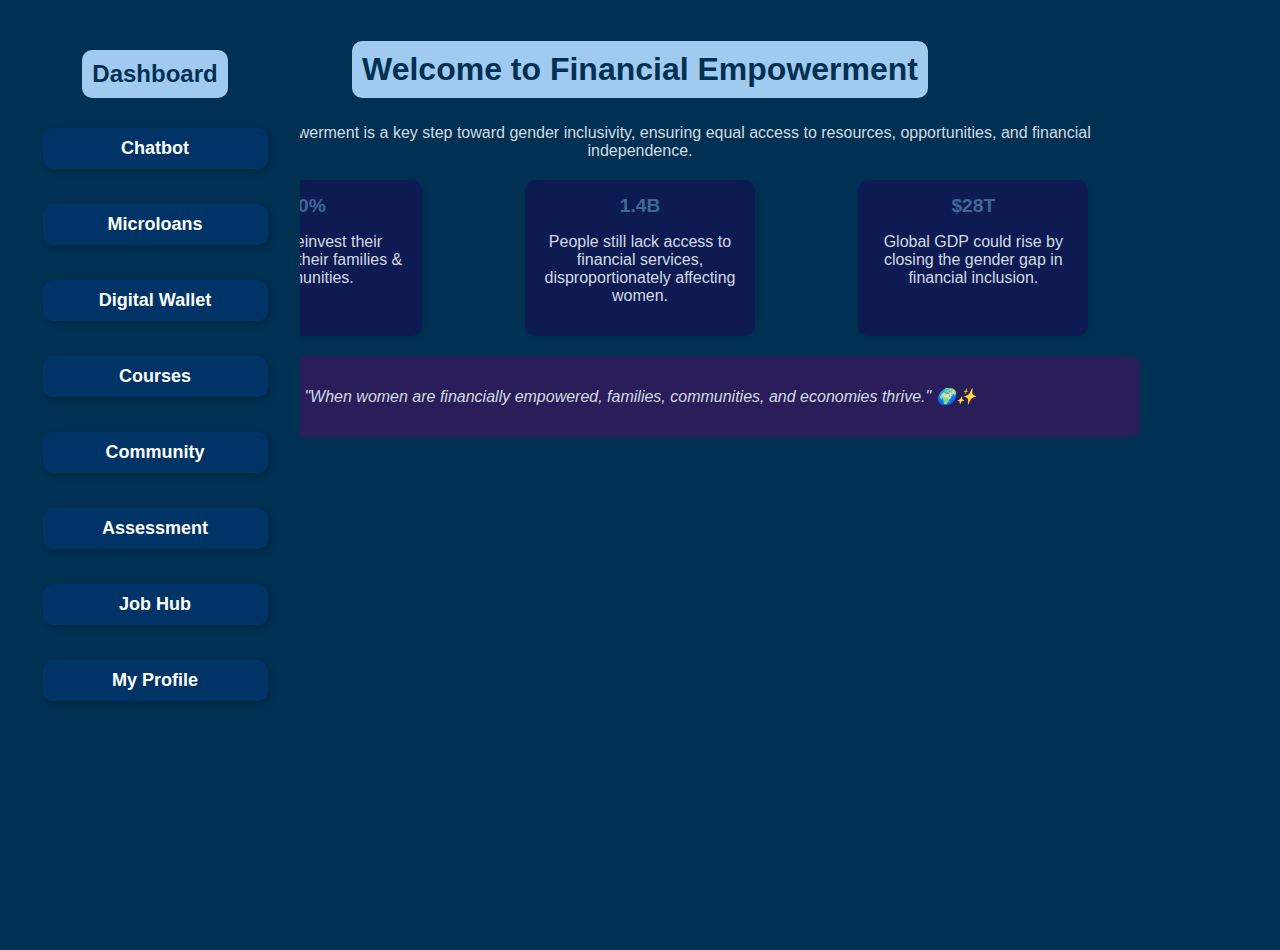
==== dashboard.html @ f480b658 "Add files via upload" ====
<!DOCTYPE html>
<html lang="en">
<head>
    <meta charset="UTF-8">
    <meta name="viewport" content="width=device-width, initial-scale=1.0">
    <title>Dashboard</title>
    <link rel="stylesheet" href="style.css">
    <style>
        .stats-container {
            display: flex;
            justify-content: space-around;
            margin-top: 20px;
        }
        .stat-box {
            background: rgba(17, 23, 84, 0.8);
            padding: 15px;
            border-radius: 10px;
            text-align: center;
            width: 20%;
            box-shadow: 2px 2px 10px rgba(0, 0, 0, 0.1);
        }
        .highlight {
            font-size: 1.2em;
            font-weight: bold;
            color: #406896;
        }
        .quote {
            margin-top: 20px;
            font-style: italic;
            text-align: center;
            background: rgba(68, 18, 93, 0.6);
            padding: 15px;
            border-radius: 10px;
        }
    </style>
</head>
<body>
    <div class="sidebar">
        <h2>Dashboard</h2>
        <button onclick="navigateTo('chatbot.html')">Chatbot</button>
        <button onclick="navigateTo('microloans.html')">Microloans</button>
        <button onclick="navigateTo('wallet.html')">Digital Wallet</button>
        <button onclick="navigateTo('courses.html')">Courses</button>
        <button onclick="navigateTo('community.html')">Community</button>
        <button onclick="navigateTo('assessment.html')">Assessment</button>
        <button onclick="navigateTo('jobhub.html')">Job Hub</button>
        <button onclick="navigateTo('profile.html')">My Profile</button>
    </div>

    <div class="content">
        <h1>Welcome to Financial Empowerment</h1>
        <p>Financial empowerment is a key step toward gender inclusivity, ensuring equal access to resources, opportunities, and financial independence.</p>

        <div class="stats-container">
            <div class="stat-box">
                <span class="highlight">70%</span>
                <p>Women reinvest their income into their families & communities.</p>
            </div>
            <div class="stat-box">
                <span class="highlight">1.4B</span>
                <p>People still lack access to financial services, disproportionately affecting women.</p>
            </div>
            <div class="stat-box">
                <span class="highlight">$28T</span>
                <p>Global GDP could rise by closing the gender gap in financial inclusion.</p>
            </div>
        </div>

        <div class="quote">
            <p>"When women are financially empowered, families, communities, and economies thrive." 🌍✨</p>
        </div>
    </div>

    <script src="script.js"></script>
</body>
</html>
---- style.css ----
/* ---- General Styles ---- */
body {
    font-family: 'Arial', sans-serif;
    margin: 0;
    padding: 0;
    display: flex;
    flex-direction: column;
    align-items: center;
    background-color: #003153; /* Prussian Blue */
    color: white;
}

/* ---- Centered Content ---- */
.content {
    text-align: center;
    width: 80%;
    max-width: 1000px;
    padding: 20px;
}

/* ---- Headings ---- */
h1, h2, h3 {
    color: #003153; /* Deep Color */
    background-color: #a1caf1; /* Light Blue */
    padding: 10px;
    border-radius: 10px;
    display: inline-block;
    margin-bottom: 10px;
}

/* ---- Paragraphs and Text ---- */
p, li {
    color: #d2dae1; /* Light Color */
}

/* ---- Links ---- */
a {
    color: #90ee90; /* Light Green */
    text-decoration: none;
    font-weight: bold;
}

a:hover {
    text-decoration: underline;
}

/* ---- Buttons ---- */
button {
    background-color: #a1caf1;
    color: #003153;
    padding: 15px 30px;
    font-size: 18px;
    font-weight: bold;
    border: none;
    border-radius: 25px;
    cursor: pointer;
    transition: all 0.3s ease;
    margin-top: 20px;
    box-shadow: 3px 3px 10px rgba(255, 255, 255, 0.3);
}

button:hover {
    background-color: #82b1e1;
    transform: scale(1.05);
    box-shadow: 0px 0px 10px rgba(255, 255, 255, 0.5);
}

/* ---- Sidebar ---- */
.sidebar {
    width: 250px;
    background-color: #003153;
    padding: 20px;
    height: 100vh;
    display: flex;
    flex-direction: column;
    align-items: center;
}

.sidebar button {
    width: 90%;
    padding: 15px;
    margin-bottom: 15px;
    background-color: #a1caf1;
    border: none;
    color: #003153;
    font-size: 18px;
    cursor: pointer;
    border-radius: 25px;
    transition: all 0.3s ease;
}

.sidebar button:hover {
    background-color: #82b1e1;
    transform: scale(1.05);
    box-shadow: 0px 0px 10px rgba(255, 255, 255, 0.5);
}

/* ---- Boxed Sections ---- */
section {
    background: #003153;
    padding: 30px;
    border-radius: 20px;
    box-shadow: 5px 5px 15px rgba(0, 0, 0, 0.2);
    width: 70%;
    margin: 20px auto;
    text-align: center;
    transition: transform 0.3s ease;
}

section:hover {
    transform: scale(1.05);
}

.course, .question, .wallet-balance, .chat-box, .loan-info {
    background: rgba(129, 177, 225, 0.85); /* Light blue with transparency */
    padding: 20px;
    border-radius: 20px;
    box-shadow: 5px 5px 15px rgba(0, 0, 0, 0.2);
    width: 70%;
    margin: 20px auto;
    text-align: center;
}


/* ---- MCQ Section for Assessment ---- */
.question {
    display: flex;
    align-items: center;
    background: #82b1e1;
    padding: 15px;
    margin: 15px auto;
    border-radius: 15px;
    box-shadow: 3px 3px 10px rgba(0, 0, 0, 0.2);
    text-align: left;
    width: 90%;
    font-size: 18px;
    color: #003153;
}

.question input[type="radio"] {
    accent-color: #003153;
    transform: scale(1.2);
    margin-right: 10px;
}

/* ---- Chatbot Section ---- */
#chatbot {
    background: #003153;
    padding: 30px;
    border-radius: 20px;
    box-shadow: 5px 5px 15px rgba(0, 0, 0, 0.2);
    width: 60%;
    text-align: center;
}

#chat-window {
    background: #82b1e1;
    padding: 20px;
    border-radius: 15px;
    height: 300px;
    overflow-y: auto;
}

/* ---- Responsive Design ---- */
@media (max-width: 768px) {
    .sidebar {
        width: 100%;
        height: auto;
        flex-direction: row;
        justify-content: space-around;
    }
    
    .sidebar button {
        width: auto;
        padding: 10px;
    }
    
    .content, section, .course, .question, .wallet-balance, .chat-box, .loan-info {
        width: 95%;
    }
    .content {
        display: flex;
        flex-direction: column;
        align-items: center;
        justify-content: center;
        width: 80%;
        max-width: 1000px;
        padding: 20px;
    }
    
    .question {
        width: 95%;
    }
}
.container {
    display: flex;
    flex-direction: row;
    width: 100%;
    min-height: 100vh;
}
.content {
    display: block !important;
    visibility: visible !important;
    opacity: 1 !important;
    width: 80%;
    margin: auto;
    text-align: center;
    padding: 20px;
}

.sidebar {
    position: absolute;
    left: 10px;
    top: 10px;
}

.sidebar button {
    background-color: #003366; /* Prussian Blue */
    color: white;
    padding: 10px 20px;
    border: none;
    border-radius: 10px;
    cursor: pointer;
    box-shadow: 3px 3px 10px rgba(0, 0, 0, 0.2);
    transition: 0.3s;
}

.sidebar button:hover {
    background-color: #00509e; /* Lighter blue */
}
/* Apply background only to profile.html */
body.profile-page {
    background: url('images/img17.img') no-repeat center center fixed;
    background-size: cover;
}
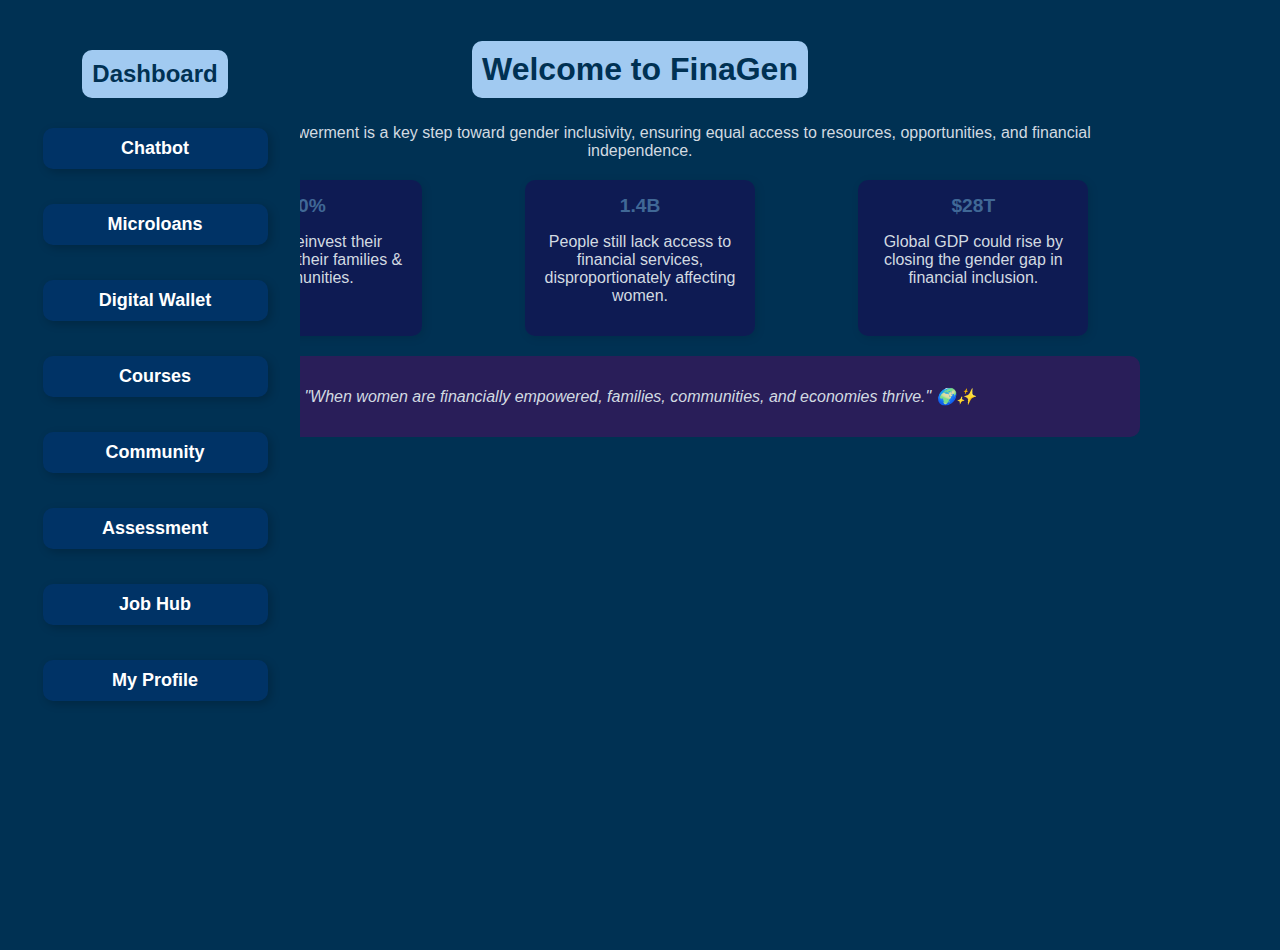
==== commit 58437afc: "Update dashboard.html" ====
--- a/dashboard.html
+++ b/dashboard.html
@@ -48,7 +48,7 @@
     </div>
 
     <div class="content">
-        <h1>Welcome to Financial Empowerment</h1>
+        <h1>Welcome to FinaGen</h1>
         <p>Financial empowerment is a key step toward gender inclusivity, ensuring equal access to resources, opportunities, and financial independence.</p>
 
         <div class="stats-container">
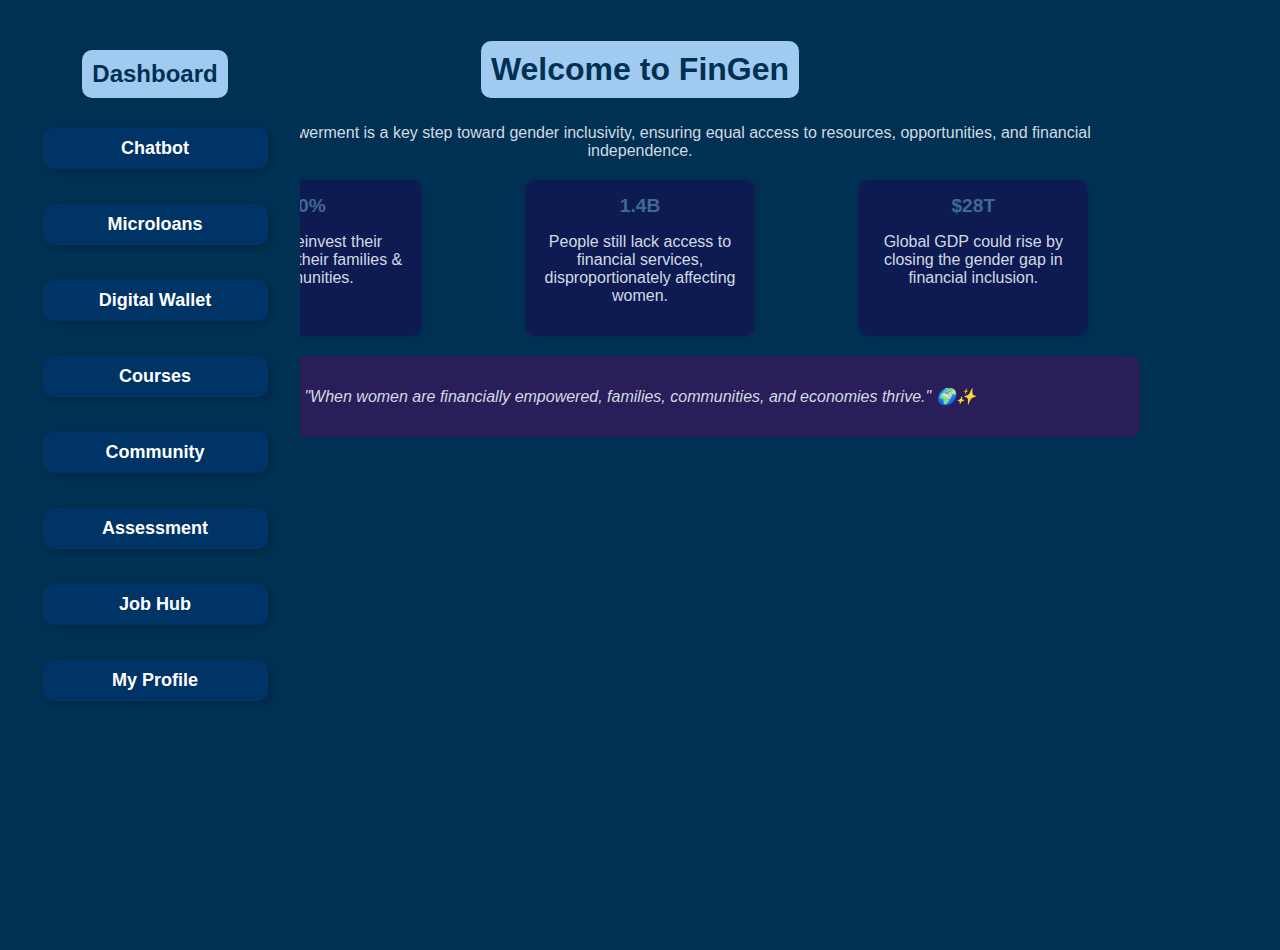
==== commit 9f5e7184: "Update dashboard.html" ====
--- a/dashboard.html
+++ b/dashboard.html
@@ -48,7 +48,7 @@
     </div>
 
     <div class="content">
-        <h1>Welcome to FinaGen</h1>
+        <h1>Welcome to FinGen</h1>
         <p>Financial empowerment is a key step toward gender inclusivity, ensuring equal access to resources, opportunities, and financial independence.</p>
 
         <div class="stats-container">
